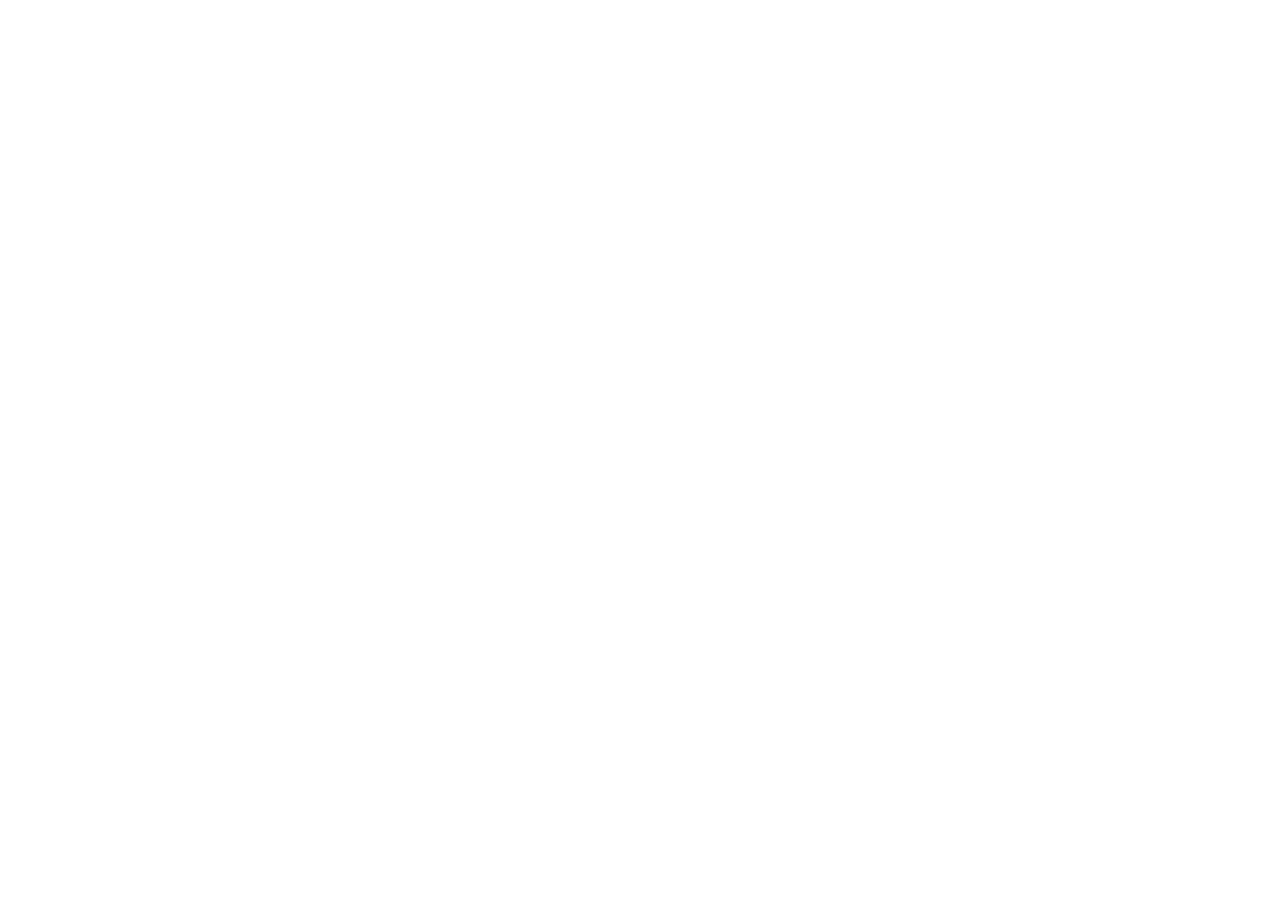
==== index.html @ 1c62a9a9 "initial commit" ====
<!DOCTYPE html>
<html lang="en">
<head>
    <meta charset="UTF-8">
    <meta http-equiv="X-UA-Compatible" content="IE=edge">
    <meta name="viewport" content="width=device-width, initial-scale=1.0">
    <title>My Quiz App</title>
</head>
<body>
    
</body>
</html>
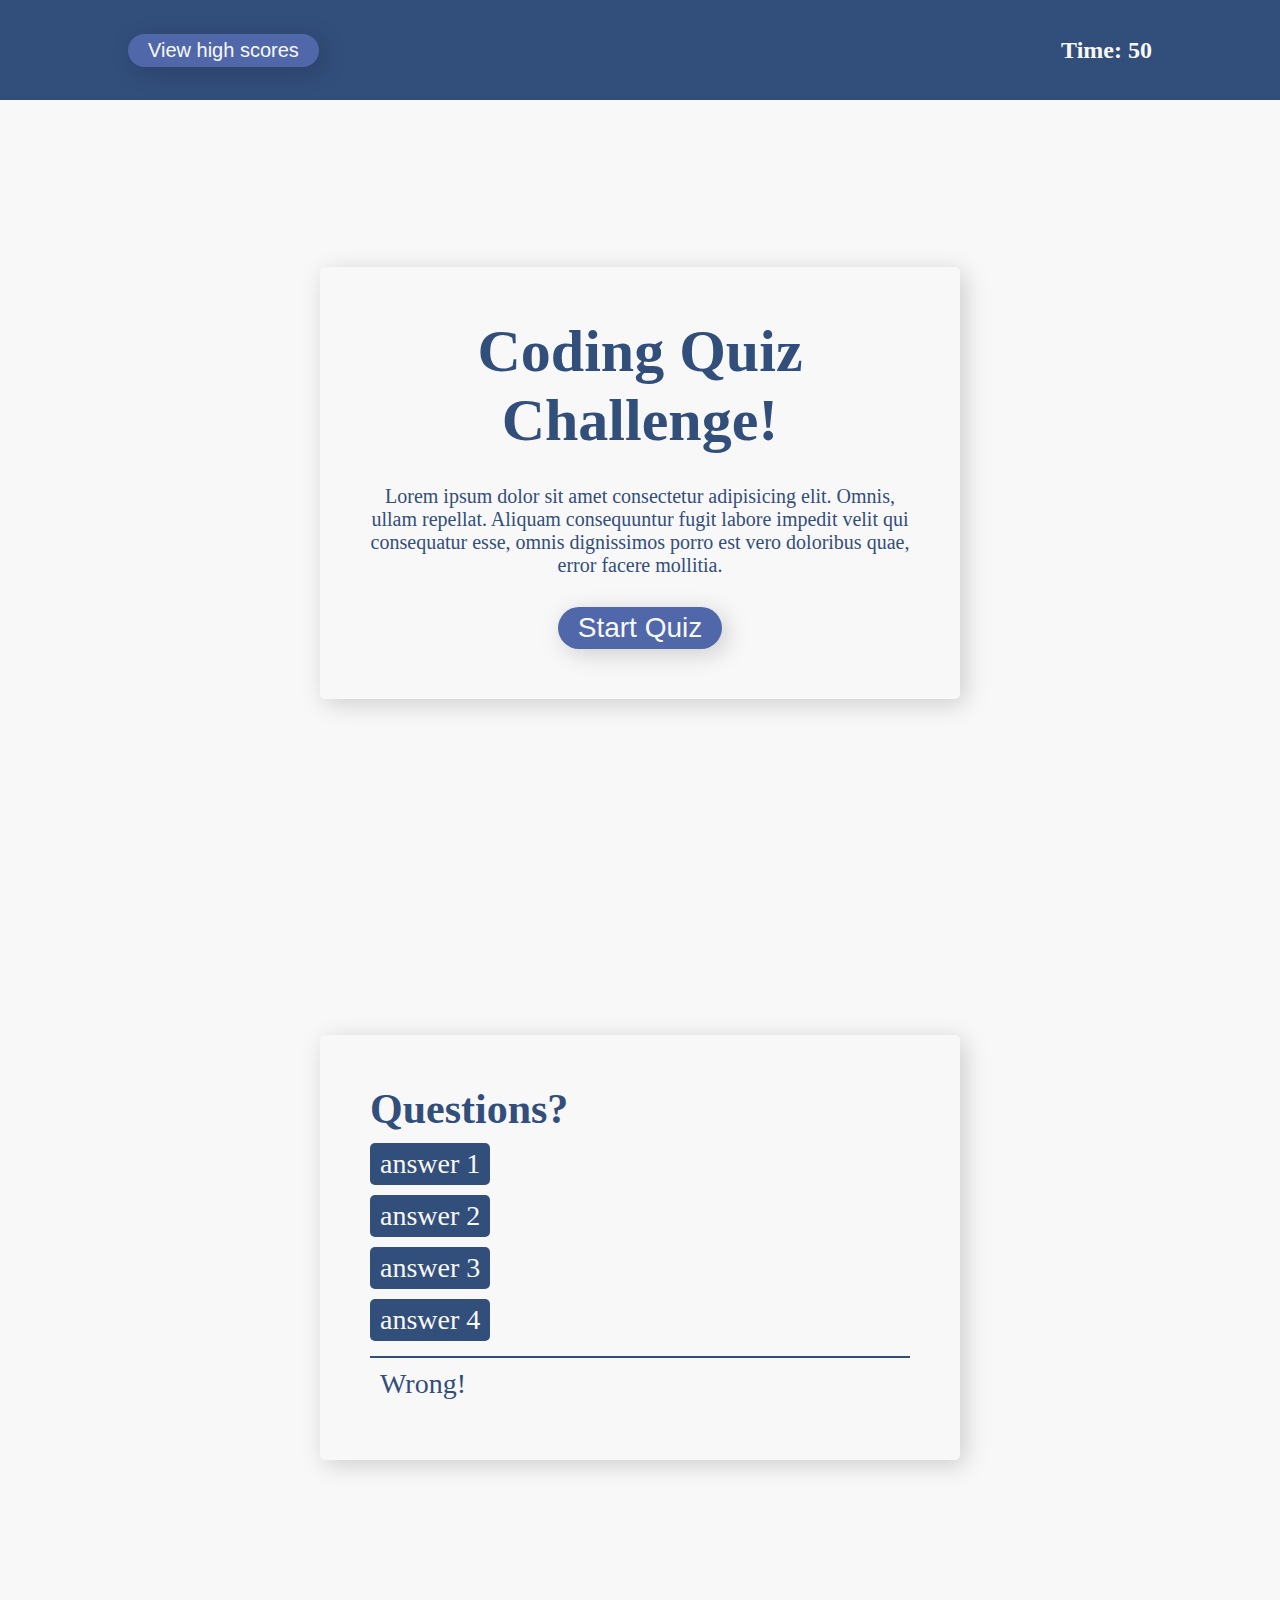
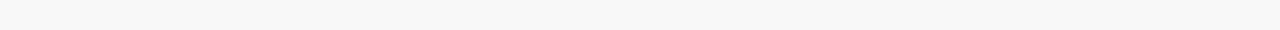
==== commit 0c833ea8: "add start and quiz box sections with some styles" ====
--- a/index.html
+++ b/index.html
@@ -1,12 +1,68 @@
 <!DOCTYPE html>
 <html lang="en">
+
 <head>
     <meta charset="UTF-8">
     <meta http-equiv="X-UA-Compatible" content="IE=edge">
     <meta name="viewport" content="width=device-width, initial-scale=1.0">
+    <link rel="stylesheet" href="./assets/css/style.css">
     <title>My Quiz App</title>
 </head>
+
 <body>
-    
+    <!-- Header -->
+    <header class="row align-items-center">
+        <div class="container">
+            <div class="row align-items-center justify-content-between">
+                <!-- High scores link -->
+                <button class="shadow" id="scores" href="#">View high scores</button>
+                <!-- Timer -->
+                <h2>Time:<span id="timer"> 50</span></h2>
+            </div>
+        </div>
+    </header>
+
+    <!-- Start quiz box -->
+    <section class="start-quiz">
+        <div class="row justify-content-center align-items-center">
+            <div class="card shadow row-col justify-content-center align-items-center text-center">
+                <div class="card-title">
+                    <h1>Coding Quiz Challenge!</h1>
+                </div>
+                <div class="card-body">
+                    <p>Lorem ipsum dolor sit amet consectetur adipisicing elit. Omnis, ullam repellat. Aliquam consequuntur fugit labore impedit velit qui consequatur esse, omnis dignissimos porro est vero doloribus quae, error facere mollitia.</p>
+                </div>
+                <div class="buttons">
+                    <button class="shadow">Start Quiz</button>
+                </div>
+            </div>
+        </div>
+    </section>
+
+    <!-- Quiz box -->
+
+    <section class="quiz-box">
+        <div class="row justify-content-center align-items-center">
+            <div class="card shadow">
+                <div class="question">
+                    <h2>Questions?</h2>
+                </div>
+                <div class="answers">
+                    <ul>
+                        <li class="answer">answer 1</li>
+                        <li class="answer">answer 2</li>
+                        <li class="answer">answer 3</li>
+                        <li class="answer">answer 4</li>
+                    </ul>
+                </div>
+                <div class="result">
+                    <p>Wrong!</p>
+                </div>
+            </div>
+        </div>
+    </section>
+
+    <script src="./assets/js/script.js"></script>
 </body>
+
 </html>--- a/assets/css/style.css
+++ b/assets/css/style.css
@@ -0,0 +1,162 @@
+:root {
+    --light: #f8f8f8;
+    --blue: #5068a9;
+    --light-blue: #86a6df;
+    --dark-blue: #324e7b;
+    --hover: #0e153a
+}
+
+* {
+    padding: 0;
+    margin: 0;
+    box-sizing: border-box;
+}
+
+html, body {
+    height: 100%;
+    width: 100%;
+}
+
+body {
+    color: var(--dark-blue);
+    background-color: var(--light);
+}
+
+header {
+    color: var(--light);
+    background-color: var(--dark-blue);
+    min-height: 100px;
+}
+
+a {
+    text-decoration: none;
+    color: var(--light);
+}
+
+header button, .buttons button{
+    font-size: 20px;
+    color: var(--light);
+    background-color: var(--blue);
+    padding: 5px 20px;
+    border: none;
+    border-radius: 25px;
+}
+
+.buttons button{
+    font-size: 28px;
+}
+
+header button:hover, .buttons button:hover{
+    background-color: var(--hover);
+}
+
+.quiz-box, .start-quiz{
+    display: flex;
+    flex-direction: column;
+    justify-content: center;
+    align-items: center;
+    min-height: 85%;
+}
+
+/* .quiz-box{
+    display: none;
+} */
+
+.text-center{
+    text-align: center;
+}
+
+.hide {
+    display: none;
+}
+
+.container {
+    width: 80%;
+    height: 100%;
+    margin: 0 auto;
+}
+
+.row {
+    display: flex;
+    width: 100%;
+}
+
+.row-col {
+    display: flex;
+    flex-direction: column;
+    min-height: 85%;
+}
+
+.justify-content-center {
+    justify-content: center;
+}
+
+.justify-content-between {
+    justify-content: space-between;
+}
+
+.align-items-center {
+    align-items: center;
+}
+
+.shadow {
+    box-shadow: 5px 5px 25px rgba(0, 0, 0, 0.173);
+}
+
+.card {
+    width: 50%;
+    padding: 50px;
+    border-radius: 5px;
+}
+
+.card-title{
+    font-size: 30px;
+    font-weight: bold;
+}
+
+.card-body{
+    font-size: 20px;
+    margin: 30px 0;
+}
+
+.question {
+    font-size: 28px;
+}
+
+.answers ul {
+    display: inline-block;
+}
+
+.answer {
+    font-size: 28px;
+    list-style: none;
+    color: var(--light);
+    background-color: var(--dark-blue);
+    padding: 5px 10px;
+    border-radius: 5px;
+    margin-top: 10px;
+}
+
+.answer:hover {
+    background-color: var(--blue);
+}
+
+.result {
+    margin-top: 15px;
+    padding: 10px;
+    border-top: 2px solid var(--dark-blue);
+}
+
+.result p {
+    font-size: 28px;
+}
+
+@media only screen and (max-width: 600px) {
+    .container {
+        width: 95%;
+    }
+
+    .card {
+        width: 95%;
+    }
+}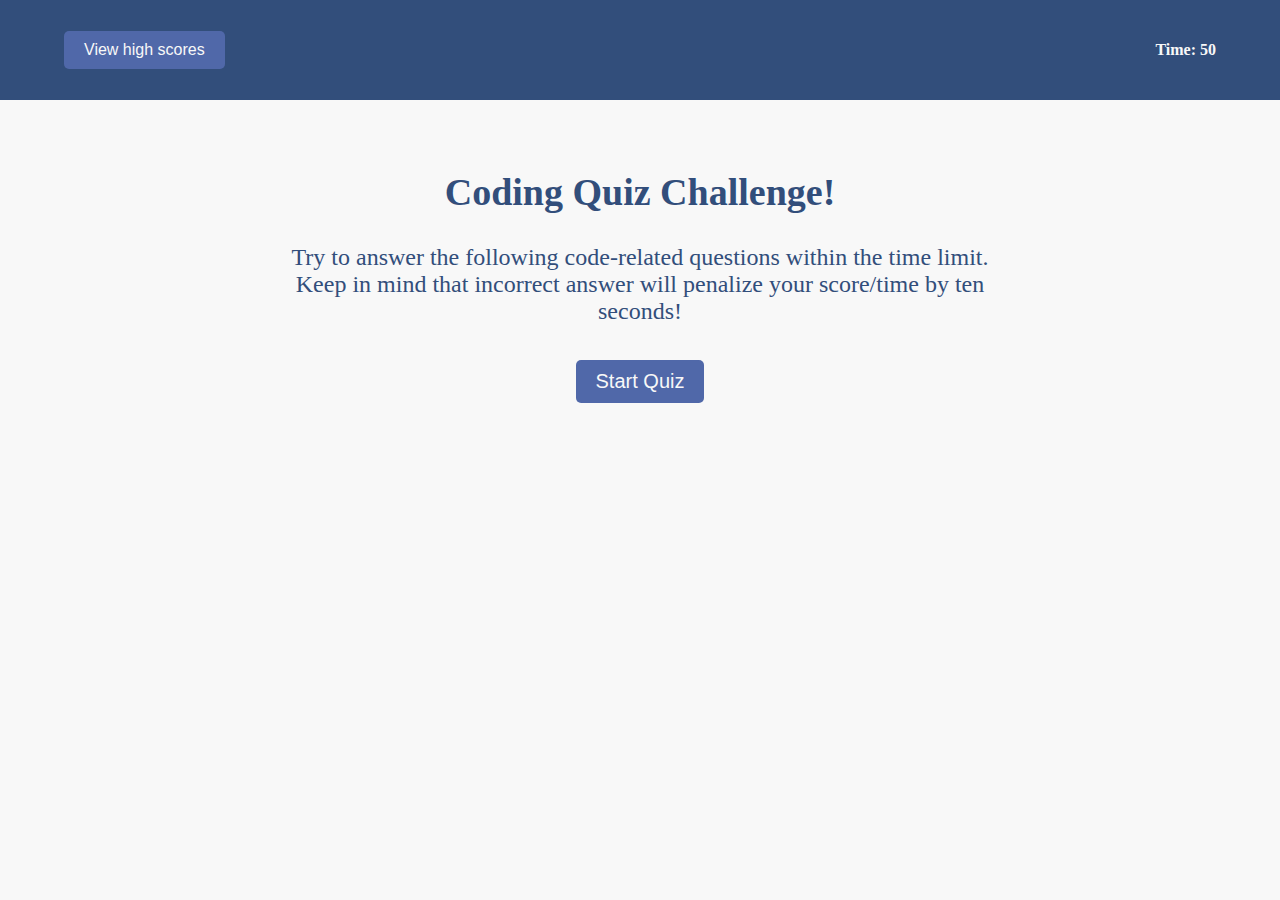
==== commit b8c2b5c9: "added next question function to show and on click check if thats the right answer" ====
--- a/index.html
+++ b/index.html
@@ -15,7 +15,7 @@
         <div class="container">
             <div class="row align-items-center justify-content-between">
                 <!-- High scores link -->
-                <button class="shadow" id="scores" href="#">View high scores</button>
+                <button id="scores" href="#">View high scores</button>
                 <!-- Timer -->
                 <h2>Time:<span id="timer"> 50</span></h2>
             </div>
@@ -25,28 +25,30 @@
     <!-- Start quiz box -->
     <section class="start-quiz">
         <div class="row justify-content-center align-items-center">
-            <div class="card shadow row-col justify-content-center align-items-center text-center">
+            <div class="card row-col justify-content-center align-items-center text-center">
                 <div class="card-title">
                     <h1>Coding Quiz Challenge!</h1>
                 </div>
                 <div class="card-body">
-                    <p>Lorem ipsum dolor sit amet consectetur adipisicing elit. Omnis, ullam repellat. Aliquam consequuntur fugit labore impedit velit qui consequatur esse, omnis dignissimos porro est vero doloribus quae, error facere mollitia.</p>
+                    <p>Try to answer the following code-related questions within the time limit.</p>
+                    <p>Keep in mind that incorrect answer will penalize your score/time by ten seconds!</p>
                 </div>
                 <div class="buttons">
-                    <button class="shadow">Start Quiz</button>
+                    <button id="start">Start Quiz</button>
                 </div>
             </div>
         </div>
     </section>
 
     <!-- Quiz box -->
-
-    <section class="quiz-box">
+    <section class="quiz-box hide">
         <div class="row justify-content-center align-items-center">
-            <div class="card shadow">
+            <div class="card">
+                <!-- Question -->
                 <div class="question">
                     <h2>Questions?</h2>
                 </div>
+                <!-- All answers -->
                 <div class="answers">
                     <ul>
                         <li class="answer">answer 1</li>
@@ -55,8 +57,48 @@
                         <li class="answer">answer 4</li>
                     </ul>
                 </div>
+                <div class="result hide">
+                    <p>Wrong!</p>
+                </div>
+            </div>
+        </div>
+    </section>
+
+    <!-- User initials box -->
+
+    <section class="initials-box hide">
+        <div class="row justify-content-center align-items-center">
+            <div class="card">
+                <div class="card-title">
+                    <h1>All Done!</h1>
+                </div>
+                <div class="card-body">
+                    <p>Your final score is <span id="final-score">22</span>.</p>
+                    <label for="">Enter initials</label>
+                    <input type="text">
+                    <button id="submit">Submit</button>
+                </div>
                 <div class="result">
                     <p>Wrong!</p>
+                </div>
+            </div>
+        </div>
+    </section>
+
+    <!-- Result Box -->
+
+    <section class="result-quiz hide">
+        <div class="row justify-content-center align-items-center">
+            <div class="card row-col justify-content-center">
+                <div class="card-title">
+                    <h1>High score</h1>
+                </div>
+                <div class="card-body">
+                    <p>1.AB - <span>22</span></p>
+                </div>
+                <div class="buttons">
+                    <button id="restart">Go back</button>
+                    <button id="clear-hs">Clear high score</button>
                 </div>
             </div>
         </div>
--- a/assets/css/style.css
+++ b/assets/css/style.css
@@ -1,9 +1,10 @@
+/* variables */
 :root {
     --light: #f8f8f8;
     --blue: #5068a9;
     --light-blue: #86a6df;
     --dark-blue: #324e7b;
-    --hover: #0e153a
+    --hover: #5a75be;
 }
 
 * {
@@ -33,34 +34,27 @@
     color: var(--light);
 }
 
-header button, .buttons button{
-    font-size: 20px;
+header button, .buttons button, .initials-box button{
+    font-size: 22px;
     color: var(--light);
     background-color: var(--blue);
-    padding: 5px 20px;
+    padding: 10px 20px;
     border: none;
-    border-radius: 25px;
-}
-
-.buttons button{
-    font-size: 28px;
-}
-
-header button:hover, .buttons button:hover{
+    border-radius: 5px;
+    margin: 5px 0;
+}
+
+header button:hover, .buttons button:hover, .initials-box button:hover{
     background-color: var(--hover);
 }
 
-.quiz-box, .start-quiz{
-    display: flex;
-    flex-direction: column;
-    justify-content: center;
-    align-items: center;
-    min-height: 85%;
-}
-
-/* .quiz-box{
-    display: none;
-} */
+.quiz-box, .start-quiz, .result-quiz, .initials-box{
+    margin: 50px 0;
+}
+
+.start-quiz p{
+    font-size: 24px;
+}
 
 .text-center{
     text-align: center;
@@ -119,8 +113,8 @@
     margin: 30px 0;
 }
 
-.question {
-    font-size: 28px;
+.question h2 {
+    font-size: 34px;
 }
 
 .answers ul {
@@ -151,12 +145,71 @@
     font-size: 28px;
 }
 
-@media only screen and (max-width: 600px) {
+.initials-box input{
+    width: 50%;
+    border-radius: 5px;
+    padding: 5px 10px;
+    border: 1px solid var(--light-blue);
+}
+
+.initials-box p, .initials-box label{
+    font-size: 26px;
+}
+
+.result-quiz p {
+    color: var(--light);
+    font-size: 24px;
+    padding: 5px;
+    background-color: var(--light-blue);
+}
+
+@media only screen and (max-width: 1280px) {
+    .start-quiz h1{
+        font-size: 38px;
+    }
+    header button, header h2{
+        font-size: 1.0rem;
+    }
     .container {
-        width: 95%;
-    }
-
+        width: 90%;
+    }
+
+    .card {
+        width: 60%;
+        padding: 20px;
+    }
+
+    .initials-box button, .buttons button{
+        font-size: 20px;
+    }
+
+    .initials-box h1{
+        font-size: 28px;
+    }
+
+    .initials-box p, .initials-box label{
+        font-size: 20px;
+    }
+}
+
+@media only screen and (max-width: 960px){
     .card {
         width: 95%;
     }
+
+    .question h2{
+        font-size: 28px;
+    }
+
+    .answer, .result{
+        font-size: 20px;
+    }
+
+    .result-quiz h1{
+        font-size: 34px;
+    }
+
+    .result-quiz p{
+        font-size: 20px;
+    }
 }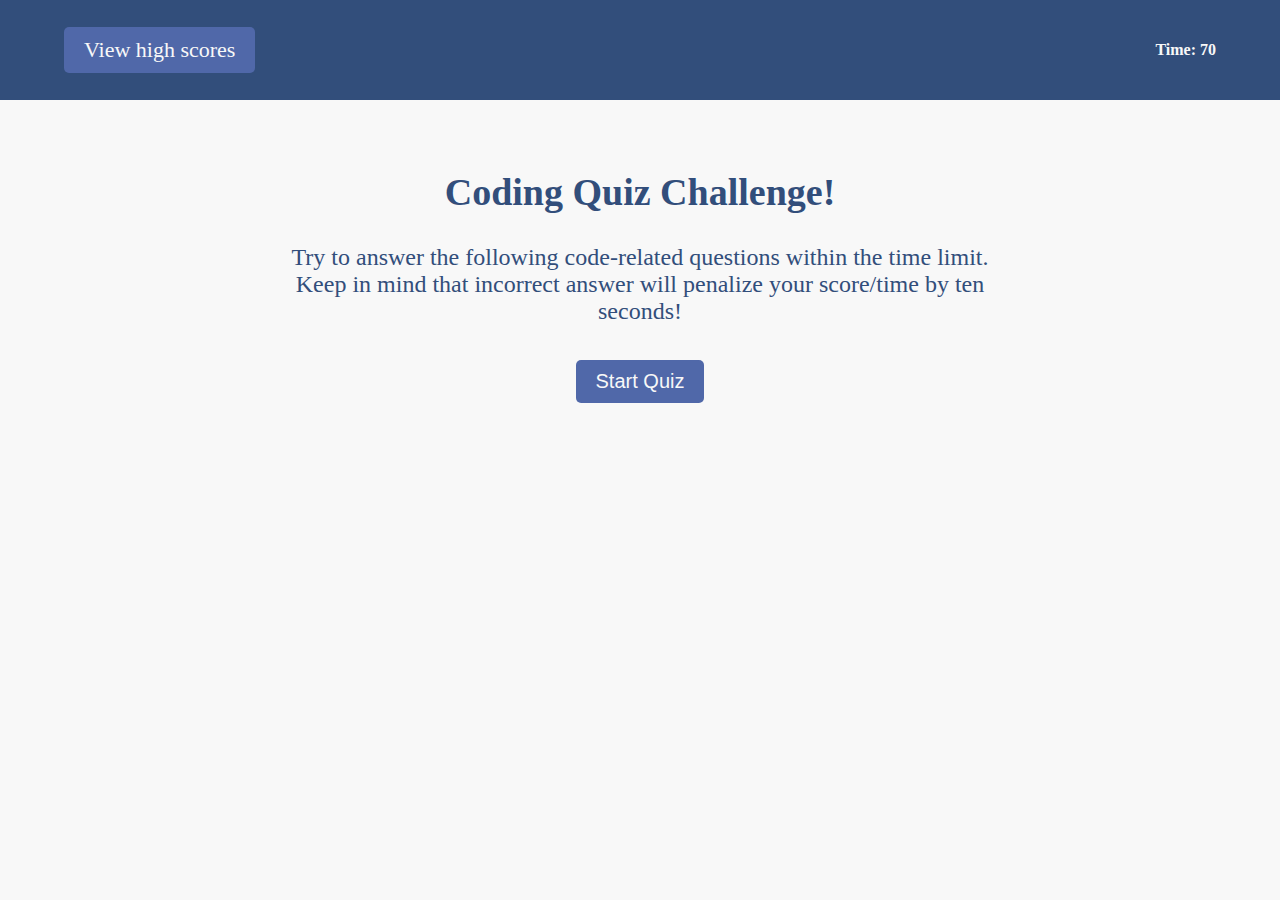
==== commit 7851a903: "added high score page" ====
--- a/index.html
+++ b/index.html
@@ -15,9 +15,9 @@
         <div class="container">
             <div class="row align-items-center justify-content-between">
                 <!-- High scores link -->
-                <button id="scores" href="#">View high scores</button>
+                <a id="scores" href="/high-score.html">View high scores</a>
                 <!-- Timer -->
-                <h2>Time:<span id="timer"> 50</span></h2>
+                <h2>Time: <span id="timer">70</span></h2>
             </div>
         </div>
     </header>
--- a/assets/css/style.css
+++ b/assets/css/style.css
@@ -7,22 +7,26 @@
     --hover: #5a75be;
 }
 
+/* set all elements to margin and padding to 0 and box-sizing */
 * {
     padding: 0;
     margin: 0;
     box-sizing: border-box;
 }
 
+/* set html and body height and width */
 html, body {
     height: 100%;
     width: 100%;
 }
 
+/* body color and background */
 body {
     color: var(--dark-blue);
     background-color: var(--light);
 }
 
+/* header color background and height */
 header {
     color: var(--light);
     background-color: var(--dark-blue);
@@ -34,7 +38,7 @@
     color: var(--light);
 }
 
-header button, .buttons button, .initials-box button{
+header a, .buttons a, .buttons button, .initials-box button{
     font-size: 22px;
     color: var(--light);
     background-color: var(--blue);
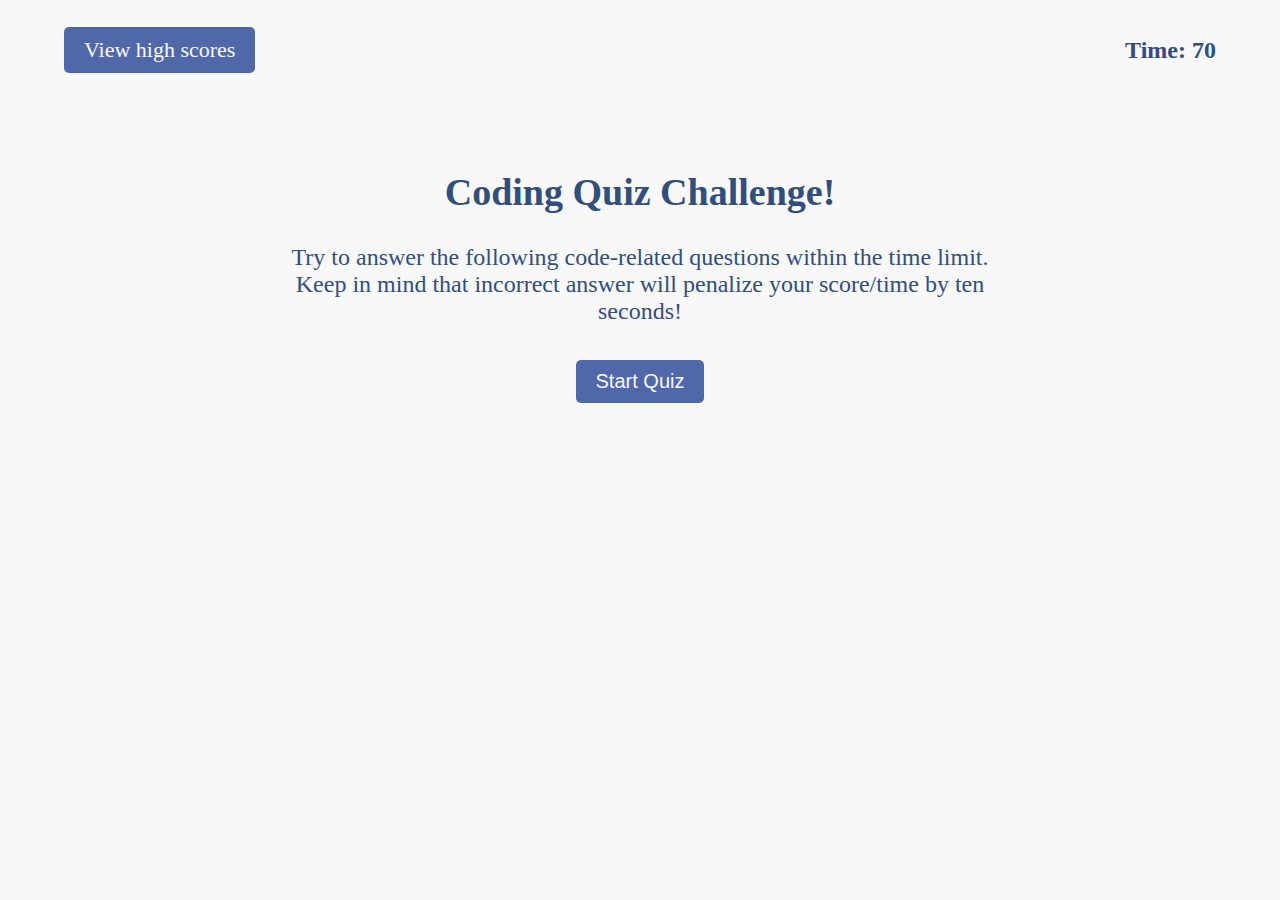
==== commit 07260bc0: "added function to add initials and score to localstorage" ====
--- a/index.html
+++ b/index.html
@@ -74,31 +74,14 @@
                 </div>
                 <div class="card-body">
                     <p>Your final score is <span id="final-score">22</span>.</p>
-                    <label for="">Enter initials</label>
-                    <input type="text">
-                    <button id="submit">Submit</button>
+                    <div class="input row align-items-center">
+                        <label for="">Enter initials</label>
+                        <input type="text">
+                        <button id="submit" type="submit">Submit</button>
+                    </div>
                 </div>
-                <div class="result">
+                <div class="result hide">
                     <p>Wrong!</p>
-                </div>
-            </div>
-        </div>
-    </section>
-
-    <!-- Result Box -->
-
-    <section class="result-quiz hide">
-        <div class="row justify-content-center align-items-center">
-            <div class="card row-col justify-content-center">
-                <div class="card-title">
-                    <h1>High score</h1>
-                </div>
-                <div class="card-body">
-                    <p>1.AB - <span>22</span></p>
-                </div>
-                <div class="buttons">
-                    <button id="restart">Go back</button>
-                    <button id="clear-hs">Clear high score</button>
                 </div>
             </div>
         </div>
--- a/assets/css/style.css
+++ b/assets/css/style.css
@@ -28,8 +28,6 @@
 
 /* header color background and height */
 header {
-    color: var(--light);
-    background-color: var(--dark-blue);
     min-height: 100px;
 }
 
@@ -38,7 +36,7 @@
     color: var(--light);
 }
 
-header a, .buttons a, .buttons button, .initials-box button{
+header a, .buttons a, .buttons button, .initials-box button {
     font-size: 22px;
     color: var(--light);
     background-color: var(--blue);
@@ -48,19 +46,19 @@
     margin: 5px 0;
 }
 
-header button:hover, .buttons button:hover, .initials-box button:hover{
+header button:hover, .buttons button:hover, .initials-box button:hover {
     background-color: var(--hover);
 }
 
-.quiz-box, .start-quiz, .result-quiz, .initials-box{
+.quiz-box, .start-quiz, .result-quiz, .initials-box {
     margin: 50px 0;
 }
 
-.start-quiz p{
+.start-quiz p {
     font-size: 24px;
 }
 
-.text-center{
+.text-center {
     text-align: center;
 }
 
@@ -107,12 +105,12 @@
     border-radius: 5px;
 }
 
-.card-title{
+.card-title {
     font-size: 30px;
     font-weight: bold;
 }
 
-.card-body{
+.card-body {
     font-size: 20px;
     margin: 30px 0;
 }
@@ -149,15 +147,30 @@
     font-size: 28px;
 }
 
-.initials-box input{
-    width: 50%;
-    border-radius: 5px;
-    padding: 5px 10px;
+.initials-box .input {
+    margin-top: 10px;
+}
+
+.initials-box input {
+    width: 100%;
+    flex: 1;
+    border-radius: 5px;
+    padding: 10px 10px;
     border: 1px solid var(--light-blue);
 }
 
-.initials-box p, .initials-box label{
+.initials-box p, .initials-box label {
     font-size: 26px;
+}
+
+.initials-box label {
+    margin-right: 4px;
+}
+
+.initials-box button {
+    margin: 0;
+    font-size: 16px;
+    margin-left: 4px;
 }
 
 .result-quiz p {
@@ -168,12 +181,10 @@
 }
 
 @media only screen and (max-width: 1280px) {
-    .start-quiz h1{
+    .start-quiz h1 {
         font-size: 38px;
     }
-    header button, header h2{
-        font-size: 1.0rem;
-    }
+
     .container {
         width: 90%;
     }
@@ -183,37 +194,45 @@
         padding: 20px;
     }
 
-    .initials-box button, .buttons button{
-        font-size: 20px;
-    }
-
-    .initials-box h1{
-        font-size: 28px;
-    }
-
-    .initials-box p, .initials-box label{
-        font-size: 20px;
-    }
-}
-
-@media only screen and (max-width: 960px){
+    .buttons button, .buttons a {
+        font-size: 20px;
+    }
+}
+
+@media only screen and (max-width: 960px) {
+    header a, header h2 {
+        font-size: 1.1rem;
+    }
     .card {
         width: 95%;
     }
 
-    .question h2{
+    .question h2 {
         font-size: 28px;
     }
 
-    .answer, .result{
-        font-size: 20px;
-    }
-
-    .result-quiz h1{
+    .answer, .result {
+        font-size: 20px;
+    }
+
+    .initials-box h1 {
+        font-size: 28px;
+    }
+
+    .initials-box p, .initials-box label {
+        font-size: 20px;
+    }
+
+    .result-quiz h1 {
         font-size: 34px;
     }
 
-    .result-quiz p{
-        font-size: 20px;
-    }
+    .result-quiz p {
+        font-size: 20px;
+    }
+
+    .buttons button, .buttons a {
+        font-size: 16px;
+    }
+
 }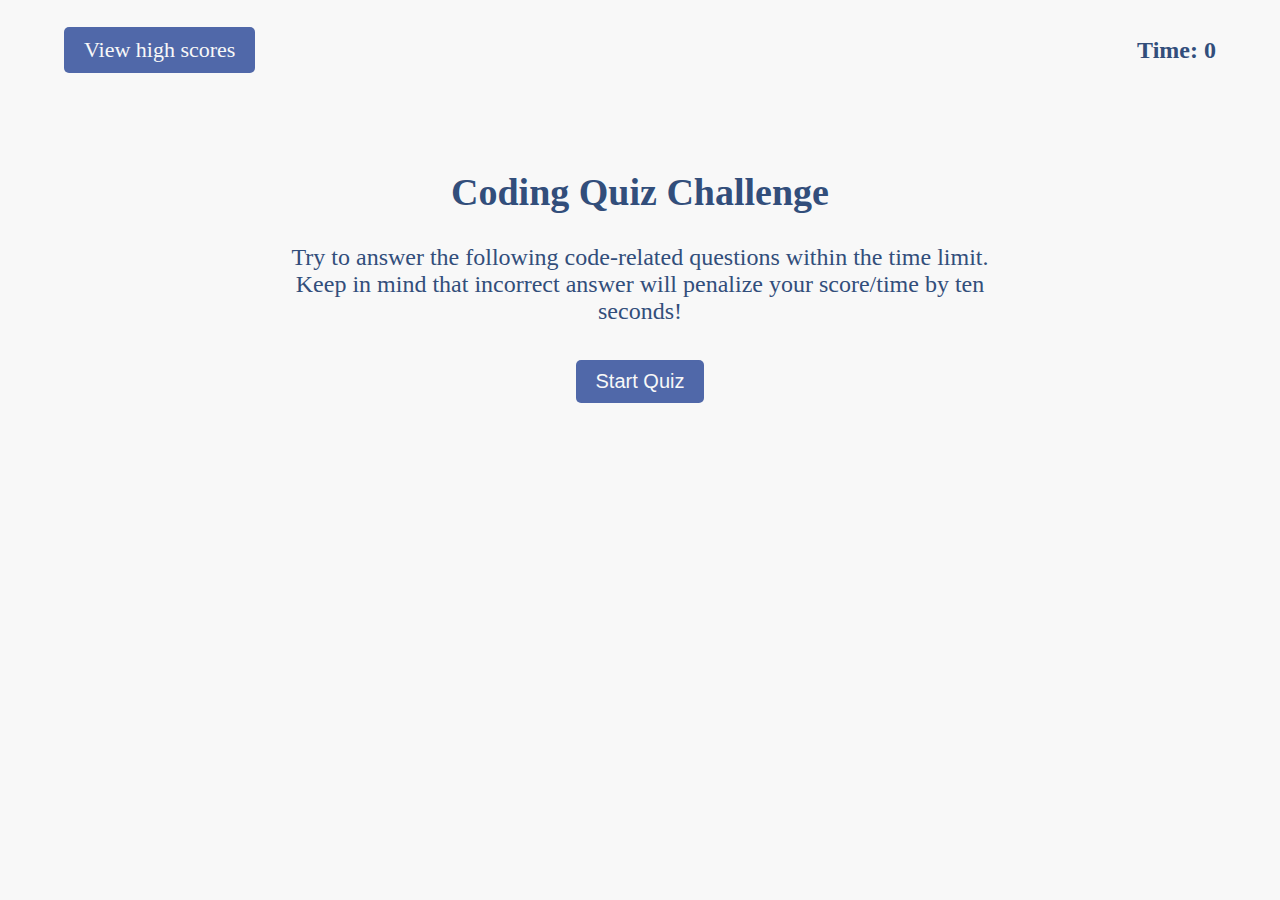
==== commit c144bbaa: "added getscore and clearscore function" ====
--- a/index.html
+++ b/index.html
@@ -15,9 +15,9 @@
         <div class="container">
             <div class="row align-items-center justify-content-between">
                 <!-- High scores link -->
-                <a id="scores" href="/high-score.html">View high scores</a>
+                <a id="scores" href="/web-apis-timer-quiz/high-score">View high scores</a>
                 <!-- Timer -->
-                <h2>Time: <span id="timer">70</span></h2>
+                <h2>Time: <span id="timer">0</span></h2>
             </div>
         </div>
     </header>
@@ -27,7 +27,7 @@
         <div class="row justify-content-center align-items-center">
             <div class="card row-col justify-content-center align-items-center text-center">
                 <div class="card-title">
-                    <h1>Coding Quiz Challenge!</h1>
+                    <h1>Coding Quiz Challenge</h1>
                 </div>
                 <div class="card-body">
                     <p>Try to answer the following code-related questions within the time limit.</p>
--- a/assets/css/style.css
+++ b/assets/css/style.css
@@ -46,6 +46,7 @@
     margin: 5px 0;
 }
 
+/* hover propeties for all buttons */
 header button:hover, .buttons button:hover, .initials-box button:hover {
     background-color: var(--hover);
 }
@@ -154,8 +155,9 @@
 .initials-box input {
     width: 100%;
     flex: 1;
-    border-radius: 5px;
-    padding: 10px 10px;
+    font-size: 20px;
+    border-radius: 5px;
+    padding: 5px 10px;
     border: 1px solid var(--light-blue);
 }
 
@@ -180,6 +182,11 @@
     background-color: var(--light-blue);
 }
 
+#score{
+    padding-left: 15px;
+}
+
+/* table screen propeties */
 @media only screen and (max-width: 1280px) {
     .start-quiz h1 {
         font-size: 38px;
@@ -199,10 +206,12 @@
     }
 }
 
+/* mobile screen propeties */
 @media only screen and (max-width: 960px) {
     header a, header h2 {
         font-size: 1.1rem;
     }
+
     .card {
         width: 95%;
     }
@@ -223,6 +232,10 @@
         font-size: 20px;
     }
 
+    .result {
+        border-top: 1px solid var(--dark-blue);
+    }
+
     .result-quiz h1 {
         font-size: 34px;
     }
@@ -235,4 +248,8 @@
         font-size: 16px;
     }
 
+    .initials-box button {
+        font-size: 13px;
+    }
+
 }